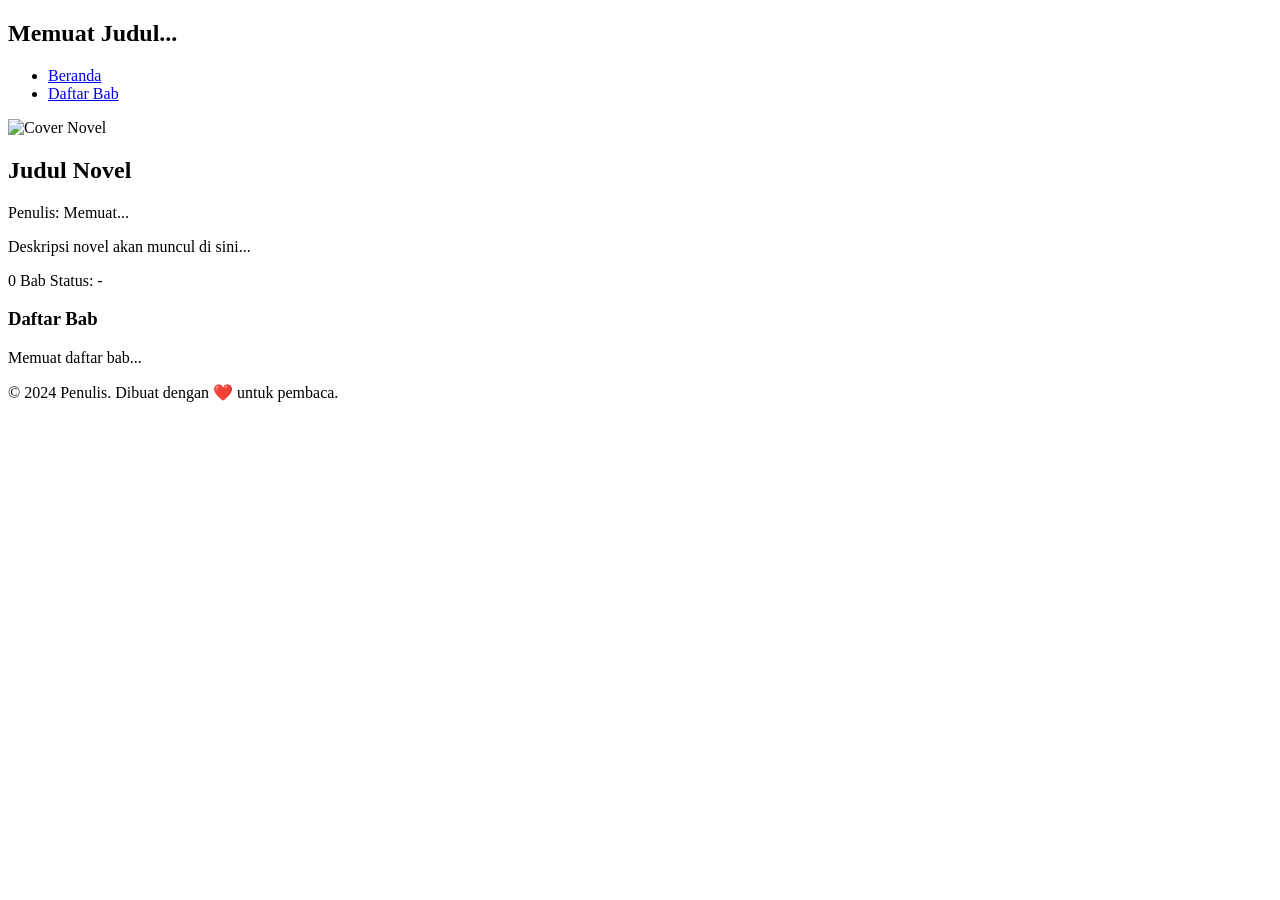
==== index.html @ 8b5be866 "Add initial HTML structure for novel page" ====
<!DOCTYPE html>
<html lang="id">
<head>
    <meta charset="UTF-8">
    <meta name="viewport" content="width=device-width, initial-scale=1.0">
    <title>yanuxy novel</title>
    <link rel="stylesheet" href="assets/css/style.css">
    <link rel="stylesheet" href="https://cdnjs.cloudflare.com/ajax/libs/font-awesome/6.0.0/css/all.min.css">
</head>
<body>
    <header>
        <nav>
            <div class="container">
                <h1 id="novel-title">Memuat Judul...</h1>
                <ul>
                    <li><a href="index.html">Beranda</a></li>
                    <li><a href="#chapters">Daftar Bab</a></li>
                </ul>
            </div>
        </nav>
    </header>

    <main class="container">
        <section id="hero">
            <div class="novel-info">
                <img id="novel-cover" src="https://via.placeholder.com/200x300" alt="Cover Novel">
                <div class="novel-details">
                    <h2 id="novel-display-title">Judul Novel</h2>
                    <p id="novel-author">Penulis: Memuat...</p>
                    <p id="novel-description">Deskripsi novel akan muncul di sini...</p>
                    <div class="stats">
                        <span id="chapter-count">0 Bab</span>
                        <span id="novel-status">Status: -</span>
                    </div>
                </div>
            </div>
        </section>

        <section id="chapters">
            <h3>Daftar Bab</h3>
            <div id="chapter-list" class="chapter-grid">
                <!-- Bab akan dimuat di sini oleh JavaScript -->
                <p>Memuat daftar bab...</p>
            </div>
        </section>
    </main>

    <footer>
        <div class="container">
            <p>&copy; 2024 <span id="footer-author">Penulis</span>. Dibuat dengan ❤️ untuk pembaca.</p>
        </div>
    </footer>

    <script src="assets/js/app.js"></script>
</body>
</html>
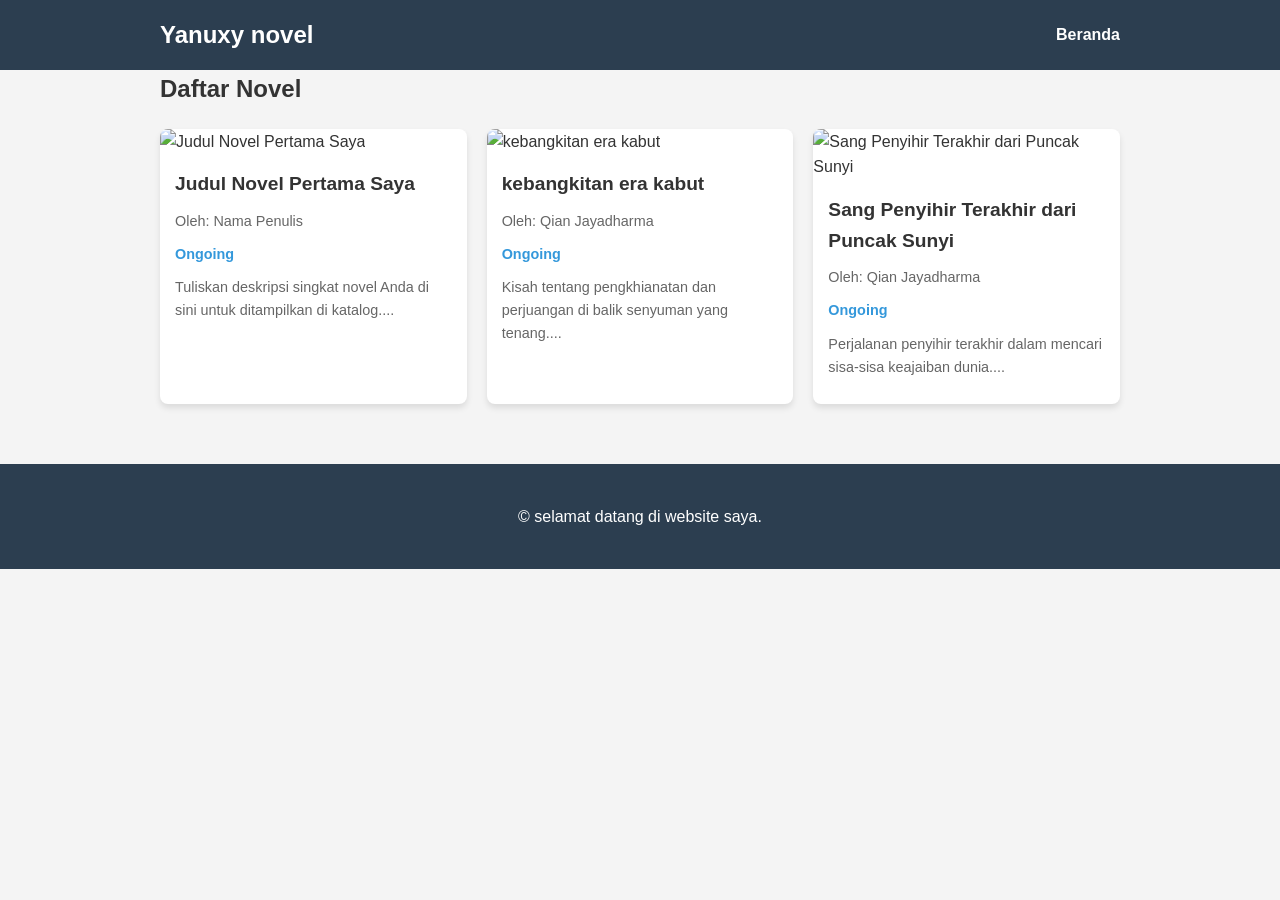
==== commit afdb0e9b: "Update index.html" ====
--- a/index.html
+++ b/index.html
@@ -3,7 +3,7 @@
 <head>
     <meta charset="UTF-8">
     <meta name="viewport" content="width=device-width, initial-scale=1.0">
-    <title>yanuxy novel</title>
+    <title>Yanuxy Novel</title>
     <link rel="stylesheet" href="assets/css/style.css">
     <link rel="stylesheet" href="https://cdnjs.cloudflare.com/ajax/libs/font-awesome/6.0.0/css/all.min.css">
 </head>
@@ -11,46 +11,30 @@
     <header>
         <nav>
             <div class="container">
-                <h1 id="novel-title">Memuat Judul...</h1>
+                <h1><a href="index.html" style="color: white; text-decoration: none;">Yanuxy novel</a></h1>
                 <ul>
                     <li><a href="index.html">Beranda</a></li>
-                    <li><a href="#chapters">Daftar Bab</a></li>
                 </ul>
             </div>
         </nav>
     </header>
 
     <main class="container">
-        <section id="hero">
-            <div class="novel-info">
-                <img id="novel-cover" src="https://via.placeholder.com/200x300" alt="Cover Novel">
-                <div class="novel-details">
-                    <h2 id="novel-display-title">Judul Novel</h2>
-                    <p id="novel-author">Penulis: Memuat...</p>
-                    <p id="novel-description">Deskripsi novel akan muncul di sini...</p>
-                    <div class="stats">
-                        <span id="chapter-count">0 Bab</span>
-                        <span id="novel-status">Status: -</span>
-                    </div>
-                </div>
-            </div>
-        </section>
-
-        <section id="chapters">
-            <h3>Daftar Bab</h3>
-            <div id="chapter-list" class="chapter-grid">
-                <!-- Bab akan dimuat di sini oleh JavaScript -->
-                <p>Memuat daftar bab...</p>
+        <section id="catalog">
+            <h2>Daftar Novel</h2>
+            <div id="novel-list" class="novel-grid">
+                <!-- Daftar novel akan dimuat di sini -->
+                <p>Memuat katalog novel...</p>
             </div>
         </section>
     </main>
 
     <footer>
         <div class="container">
-            <p>&copy; 2024 <span id="footer-author">Penulis</span>. Dibuat dengan ❤️ untuk pembaca.</p>
+            <p>&copy; selamat datang di website saya.</p>
         </div>
     </footer>
 
-    <script src="assets/js/app.js"></script>
+    <script src="assets/js/catalog.js"></script>
 </body>
 </html>
--- a/assets/css/style.css
+++ b/assets/css/style.css
@@ -0,0 +1,265 @@
+:root {
+    --primary-color: #2c3e50;
+    --secondary-color: #3498db;
+    --text-color: #333;
+    --bg-color: #f4f4f4;
+    --card-bg: #fff;
+    --footer-bg: #2c3e50;
+    --footer-text: #fff;
+}
+
+* {
+    margin: 0;
+    padding: 0;
+    box-sizing: border-box;
+}
+
+body {
+    font-family: 'Segoe UI', Tahoma, Geneva, Verdana, sans-serif;
+    line-height: 1.6;
+    color: var(--text-color);
+    background-color: var(--bg-color);
+}
+
+.container {
+    max-width: 1000px;
+    margin: 0 auto;
+    padding: 0 20px;
+}
+
+header {
+    background-color: var(--primary-color);
+    color: #fff;
+    padding: 1rem 0;
+    position: sticky;
+    top: 0;
+    z-index: 1000;
+}
+
+nav .container {
+    display: flex;
+    justify-content: space-between;
+    align-items: center;
+}
+
+nav ul {
+    display: flex;
+    list-style: none;
+}
+
+nav ul li {
+    margin-left: 20px;
+}
+
+nav ul li a {
+    color: #fff;
+    text-decoration: none;
+    font-weight: bold;
+}
+
+/* Catalog Grid */
+.novel-grid {
+    display: grid;
+    grid-template-columns: repeat(auto-fill, minmax(250px, 1fr));
+    gap: 20px;
+    margin-top: 20px;
+}
+
+.novel-card {
+    background-color: var(--card-bg);
+    border-radius: 8px;
+    overflow: hidden;
+    box-shadow: 0 4px 6px rgba(0,0,0,0.1);
+    transition: transform 0.3s ease;
+    text-decoration: none;
+    color: var(--text-color);
+}
+
+.novel-card:hover {
+    transform: translateY(-5px);
+}
+
+.novel-card img {
+    width: 100%;
+    height: 350px;
+    object-fit: cover;
+}
+
+.novel-card-content {
+    padding: 15px;
+}
+
+.novel-card-content h3 {
+    margin-bottom: 10px;
+    font-size: 1.2rem;
+}
+
+.novel-card-content p {
+    font-size: 0.9rem;
+    color: #666;
+    margin-bottom: 10px;
+}
+
+.novel-card-content .status {
+    font-weight: bold;
+    color: var(--secondary-color);
+}
+
+/* Hero Section */
+#hero {
+    background-color: var(--card-bg);
+    padding: 40px;
+    margin: 40px 0;
+    border-radius: 8px;
+    box-shadow: 0 4px 6px rgba(0,0,0,0.1);
+}
+
+.novel-info {
+    display: flex;
+    gap: 30px;
+    flex-wrap: wrap;
+}
+
+#novel-cover {
+    width: 200px;
+    height: 300px;
+    object-fit: cover;
+    border-radius: 4px;
+    box-shadow: 0 4px 8px rgba(0,0,0,0.2);
+}
+
+.novel-details {
+    flex: 1;
+    min-width: 300px;
+}
+
+.novel-details h2 {
+    font-size: 2.5rem;
+    margin-bottom: 10px;
+}
+
+.novel-details p {
+    margin-bottom: 15px;
+}
+
+.stats {
+    display: flex;
+    gap: 20px;
+    font-weight: bold;
+    color: var(--secondary-color);
+}
+
+/* Chapters Section */
+#chapters {
+    margin-bottom: 60px;
+}
+
+#chapters h3 {
+    font-size: 1.8rem;
+    margin-bottom: 20px;
+    border-bottom: 2px solid var(--primary-color);
+    padding-bottom: 10px;
+}
+
+.chapter-grid {
+    display: grid;
+    grid-template-columns: repeat(auto-fill, minmax(200px, 1fr));
+    gap: 15px;
+}
+
+.chapter-item {
+    background-color: var(--card-bg);
+    padding: 15px;
+    border-radius: 4px;
+    text-decoration: none;
+    color: var(--text-color);
+    border: 1px solid #ddd;
+    transition: all 0.3s ease;
+    text-align: center;
+}
+
+.chapter-item:hover {
+    background-color: var(--secondary-color);
+    color: #fff;
+    transform: translateY(-3px);
+}
+
+footer {
+    background-color: var(--footer-bg);
+    color: var(--footer-text);
+    padding: 40px 0;
+    text-align: center;
+    margin-top: 60px;
+}
+
+/* Reader Mode Styles */
+.reader-mode #chapter-content {
+    background-color: var(--card-bg);
+    padding: 40px;
+    margin: 40px 0;
+    border-radius: 8px;
+    box-shadow: 0 4px 6px rgba(0,0,0,0.1);
+    font-size: 1.2rem;
+    line-height: 1.8;
+}
+
+#chapter-title {
+    margin-bottom: 30px;
+    text-align: center;
+    font-size: 2rem;
+}
+
+#chapter-text p {
+    margin-bottom: 20px;
+}
+
+.reader-controls {
+    display: flex;
+    justify-content: space-between;
+    align-items: center;
+    margin: 20px 0;
+}
+
+.reader-controls.bottom {
+    margin-top: 40px;
+}
+
+.btn {
+    padding: 10px 20px;
+    background-color: var(--primary-color);
+    color: #fff;
+    border: none;
+    border-radius: 4px;
+    cursor: pointer;
+    text-decoration: none;
+    font-weight: bold;
+}
+
+.btn:disabled {
+    background-color: #ccc;
+    cursor: not-allowed;
+}
+
+#chapter-select {
+    padding: 10px;
+    border-radius: 4px;
+    border: 1px solid #ddd;
+    width: 200px;
+}
+
+@media (max-width: 600px) {
+    .novel-info {
+        flex-direction: column;
+        align-items: center;
+        text-align: center;
+    }
+    
+    .reader-controls {
+        flex-direction: column;
+        gap: 10px;
+    }
+    
+    #chapter-select {
+        width: 100%;
+    }
+}
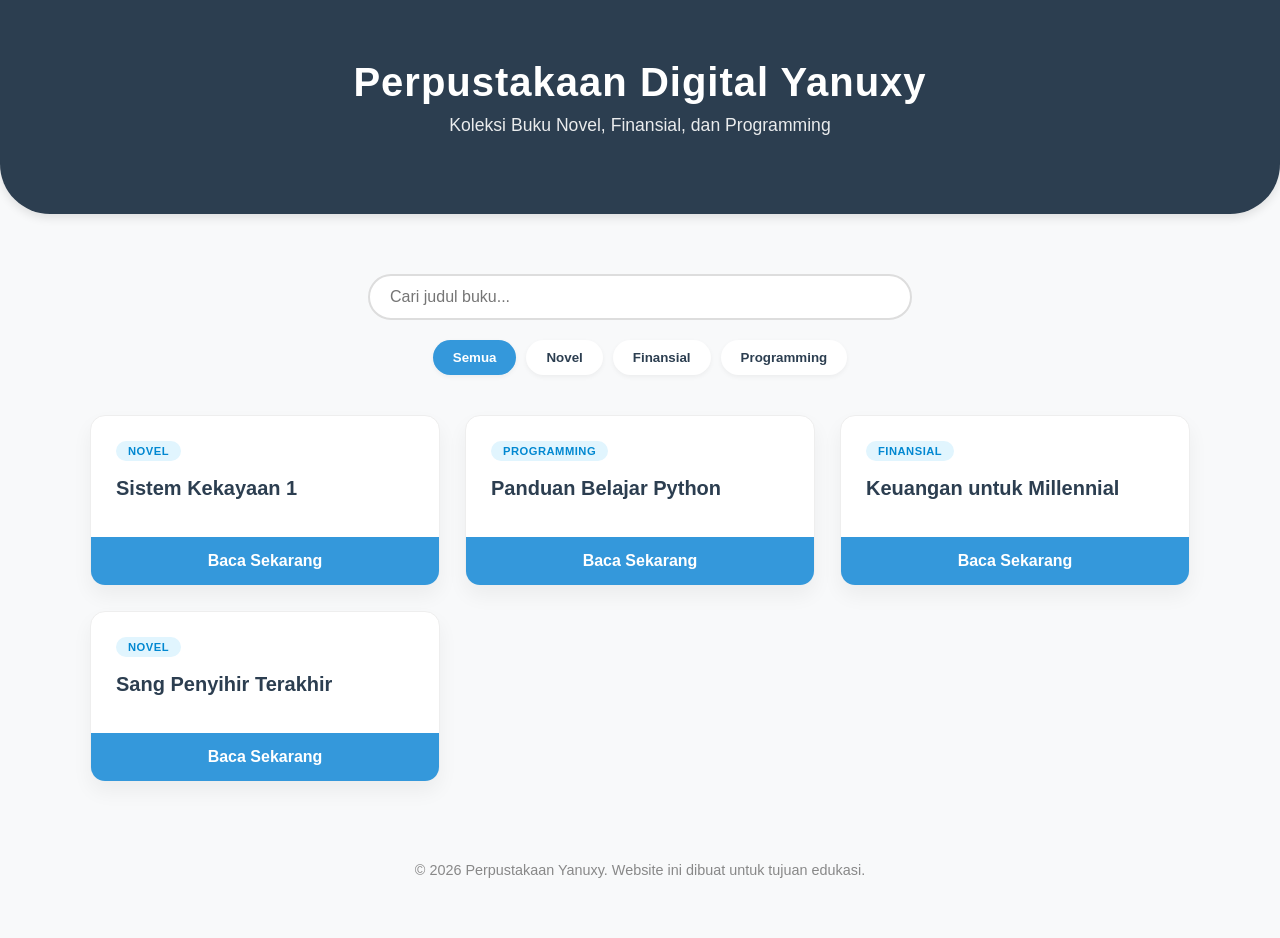
==== commit 871c1395: "Update index.html" ====
--- a/index.html
+++ b/index.html
@@ -3,38 +3,209 @@
 <head>
     <meta charset="UTF-8">
     <meta name="viewport" content="width=device-width, initial-scale=1.0">
-    <title>Yanuxy Novel</title>
-    <link rel="stylesheet" href="assets/css/style.css">
-    <link rel="stylesheet" href="https://cdnjs.cloudflare.com/ajax/libs/font-awesome/6.0.0/css/all.min.css">
+    <title>Perpustakaan Digital Yanuxy</title>
+    <style>
+        :root {
+            --primary: #2c3e50;
+            --accent: #3498db;
+            --bg: #f8f9fa;
+            --card-bg: #ffffff;
+        }
+        body { font-family: 'Segoe UI', Tahoma, Geneva, Verdana, sans-serif; background-color: var(--bg); margin: 0; padding: 0; color: #333; }
+        .container { max-width: 1100px; margin: auto; padding: 20px; }
+        
+        header { 
+            background: var(--primary); 
+            color: white; 
+            padding: 60px 20px; 
+            text-align: center; 
+            border-bottom-left-radius: 50px;
+            border-bottom-right-radius: 50px;
+            margin-bottom: 40px;
+            box-shadow: 0 4px 10px rgba(0,0,0,0.1);
+        }
+        header h1 { margin: 0; font-size: 2.5rem; letter-spacing: 1px; }
+        header p { opacity: 0.9; font-size: 1.1rem; margin-top: 10px; }
+
+        /* Search & Filter */
+        .controls { text-align: center; margin-bottom: 40px; }
+        .search-bar {
+            padding: 12px 20px;
+            width: 80%;
+            max-width: 500px;
+            border: 2px solid #ddd;
+            border-radius: 25px;
+            margin-bottom: 20px;
+            outline: none;
+            transition: 0.3s;
+            font-size: 1rem;
+        }
+        .search-bar:focus { border-color: var(--accent); box-shadow: 0 0 8px rgba(52, 152, 219, 0.3); }
+
+        .filter-group { display: flex; justify-content: center; flex-wrap: wrap; gap: 10px; }
+        .filter-btn { 
+            padding: 10px 20px; border: none; background: white; 
+            color: var(--primary); cursor: pointer; border-radius: 20px;
+            transition: 0.3s; box-shadow: 0 2px 5px rgba(0,0,0,0.05);
+            font-weight: 600;
+        }
+        .filter-btn.active, .filter-btn:hover { background: var(--accent); color: white; }
+
+        /* Grid Buku */
+        .book-grid { 
+            display: grid; 
+            grid-template-columns: repeat(auto-fill, minmax(280px, 1fr)); 
+            gap: 25px; 
+        }
+        .book-card { 
+            background: var(--card-bg); 
+            border-radius: 15px; 
+            overflow: hidden;
+            box-shadow: 0 10px 20px rgba(0,0,0,0.05);
+            transition: transform 0.3s ease;
+            display: flex;
+            flex-direction: column;
+            border: 1px solid #eee;
+        }
+        .book-card:hover { transform: translateY(-10px); box-shadow: 0 15px 30px rgba(0,0,0,0.1); }
+        .book-info { padding: 25px; flex-grow: 1; }
+        .category-badge { 
+            font-size: 0.7rem; 
+            text-transform: uppercase; 
+            background: #e1f5fe; 
+            color: #0288d1; 
+            padding: 4px 12px; 
+            border-radius: 15px;
+            font-weight: bold;
+            letter-spacing: 0.5px;
+        }
+        .book-info h3 { margin: 15px 0 10px 0; font-size: 1.25rem; color: #2c3e50; line-height: 1.4; }
+        
+        .btn-action {
+            display: block;
+            text-align: center;
+            padding: 15px;
+            background: var(--accent);
+            color: white;
+            text-decoration: none;
+            font-weight: bold;
+            transition: 0.3s;
+        }
+        .btn-action:hover { background: #2980b9; }
+
+        footer { text-align: center; padding: 60px 20px; color: #888; font-size: 0.9rem; }
+
+        @media (max-width: 600px) {
+            header h1 { font-size: 1.8rem; }
+            .search-bar { width: 90%; }
+        }
+    </style>
 </head>
 <body>
-    <header>
-        <nav>
-            <div class="container">
-                <h1><a href="index.html" style="color: white; text-decoration: none;">Yanuxy novel</a></h1>
-                <ul>
-                    <li><a href="index.html">Beranda</a></li>
-                </ul>
-            </div>
-        </nav>
-    </header>
-
-    <main class="container">
-        <section id="catalog">
-            <h2>Daftar Novel</h2>
-            <div id="novel-list" class="novel-grid">
-                <!-- Daftar novel akan dimuat di sini -->
-                <p>Memuat katalog novel...</p>
-            </div>
-        </section>
-    </main>
-
-    <footer>
-        <div class="container">
-            <p>&copy; selamat datang di website saya.</p>
+
+<header>
+    <h1>Perpustakaan Digital Yanuxy</h1>
+    <p>Koleksi Buku Novel, Finansial, dan Programming</p>
+</header>
+
+<div class="container">
+    <div class="controls">
+        <input type="text" id="searchInput" class="search-bar" placeholder="Cari judul buku..." onkeyup="applyFilters()">
+        
+        <div class="filter-group">
+            <button class="filter-btn active" onclick="filterBy('Semua', this)">Semua</button>
+            <button class="filter-btn" onclick="filterBy('Novel', this)">Novel</button>
+            <button class="filter-btn" onclick="filterBy('Finansial', this)">Finansial</button>
+            <button class="filter-btn" onclick="filterBy('Programming', this)">Programming</button>
         </div>
-    </footer>
-
-    <script src="assets/js/catalog.js"></script>
+    </div>
+
+    <div id="bookGrid" class="book-grid">
+        </div>
+</div>
+
+<footer>
+    &copy; 2026 Perpustakaan Yanuxy. Website ini dibuat untuk tujuan edukasi.
+</footer>
+
+<script>
+    /* DATABASE BUKU
+       Silakan tambah buku baru di bawah ini sesuai format.
+       Pastikan link Google Drive sudah diatur ke "Anyone with the link".
+    */
+    const databaseBuku = [
+        { 
+            judul: "Sistem Kekayaan 1", 
+            kategori: "Novel", 
+            link: "MASUKKAN_LINK_DARI_GOOGLE_DRIVE_DISINI" 
+        },
+        { 
+            judul: "Panduan Belajar Python", 
+            kategori: "Programming", 
+            link: "#" 
+        },
+        { 
+            judul: "Keuangan untuk Millennial", 
+            kategori: "Finansial", 
+            link: "#" 
+        },
+        { 
+            judul: "Sang Penyihir Terakhir", 
+            kategori: "Novel", 
+            link: "#" 
+        }
+    ];
+
+    let currentFilter = 'Semua';
+
+    function renderBooks(booksToDisplay) {
+        const grid = document.getElementById('bookGrid');
+        grid.innerHTML = '';
+
+        if (booksToDisplay.length === 0) {
+            grid.innerHTML = '<p style="text-align:center; grid-column: 1/-1; padding: 40px; color: #999;">Buku tidak ditemukan...</p>';
+            return;
+        }
+
+        booksToDisplay.forEach(book => {
+            const card = document.createElement('div');
+            card.className = 'book-card';
+            card.innerHTML = `
+                <div class="book-info">
+                    <span class="category-badge">${book.kategori}</span>
+                    <h3>${book.judul}</h3>
+                </div>
+                <a href="${book.link}" target="_blank" class="btn-action">Baca Sekarang</a>
+            `;
+            grid.appendChild(card);
+        });
+    }
+
+    function filterBy(kategori, btn) {
+        currentFilter = kategori;
+        
+        // Update tampilan tombol aktif
+        document.querySelectorAll('.filter-btn').forEach(b => b.classList.remove('active'));
+        btn.classList.add('active');
+
+        applyFilters();
+    }
+
+    function applyFilters() {
+        const searchTerm = document.getElementById('searchInput').value.toLowerCase();
+        
+        const filtered = databaseBuku.filter(book => {
+            const matchSearch = book.judul.toLowerCase().includes(searchTerm);
+            const matchCategory = currentFilter === 'Semua' || book.kategori === currentFilter;
+            return matchSearch && matchCategory;
+        });
+
+        renderBooks(filtered);
+    }
+
+    // Inisialisasi tampilan pertama kali
+    renderBooks(databaseBuku);
+</script>
+
 </body>
 </html>
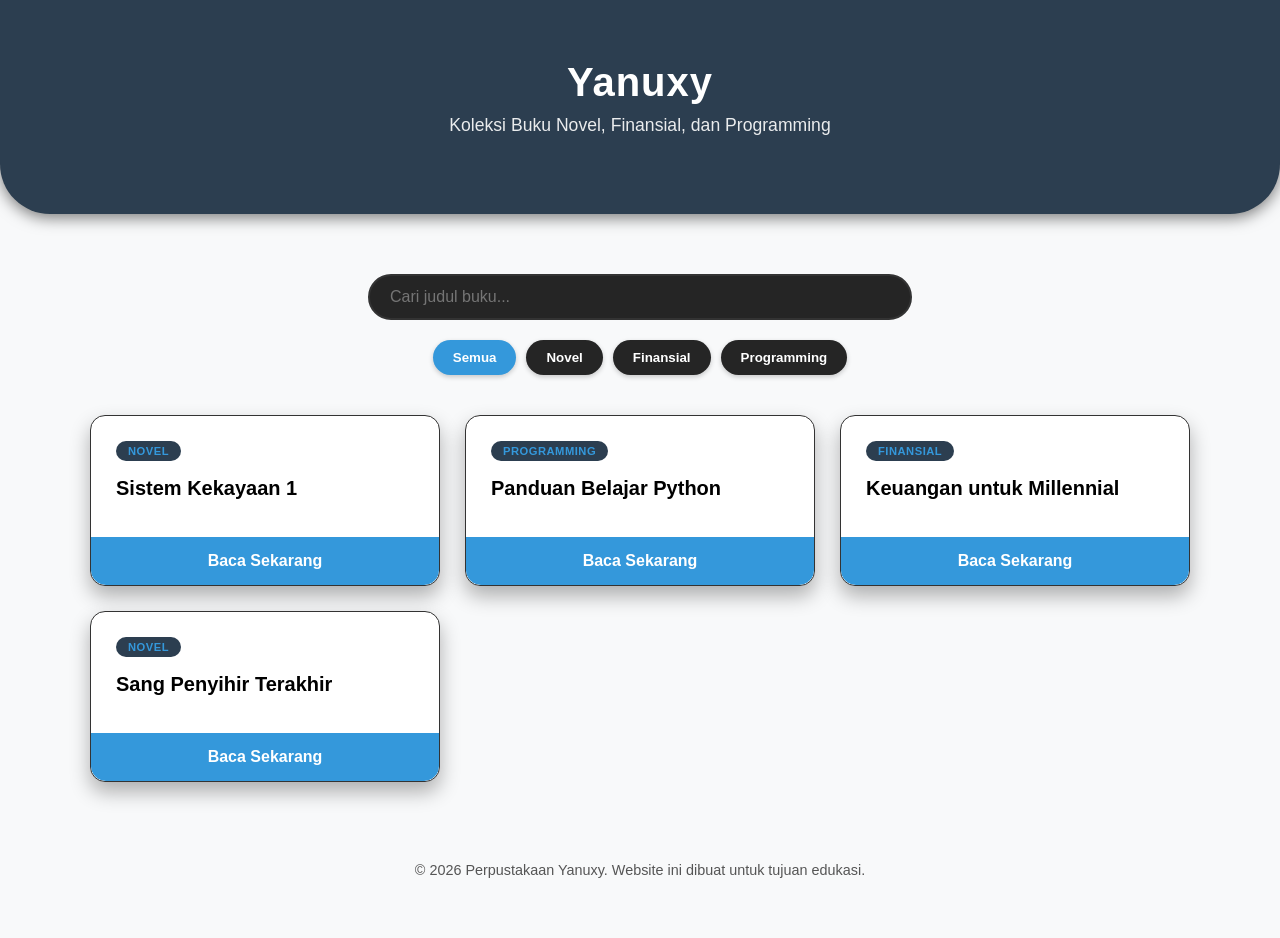
==== commit a59dd4d6: "Update index.html" ====
--- a/index.html
+++ b/index.html
@@ -94,17 +94,85 @@
         .btn-action:hover { background: #2980b9; }
 
         footer { text-align: center; padding: 60px 20px; color: #888; font-size: 0.9rem; }
-
-        @media (max-width: 600px) {
-            header h1 { font-size: 1.8rem; }
-            .search-bar { width: 90%; }
-        }
+    <style>
+        :root {
+            --primary: #1a1a1a;    /* Hitam gelap untuk header */
+            --accent: #3498db;     /* Biru tetap untuk tombol */
+            --bg: #121212;         /* Hitam pekat untuk background utama */
+            --card-bg: #1e1e1e;    /* Abu-abu sangat gelap untuk kotak buku */
+            --text-main: #ffffff;  /* Putih untuk teks utama */
+            --text-muted: #b0b0b0; /* Abu-abu terang untuk teks tambahan */
+        }
+        
+        body { 
+            font-family: 'Segoe UI', Tahoma, Geneva, Verdana, sans-serif; 
+            background-color: var(--bg); 
+            margin: 0; padding: 0; 
+            color: var(--text-main); 
+        }
+        
+        .container { max-width: 1100px; margin: auto; padding: 20px; }
+        
+        header { 
+            background: var(--primary); 
+            color: white; 
+            padding: 60px 20px; 
+            text-align: center; 
+            border-bottom-left-radius: 50px;
+            border-bottom-right-radius: 50px;
+            margin-bottom: 40px;
+            box-shadow: 0 4px 15px rgba(0,0,0,0.5);
+        }
+
+        /* Search & Filter */
+        .search-bar {
+            padding: 12px 20px;
+            width: 80%;
+            max-width: 500px;
+            border: 2px solid #333;
+            background-color: #252525;
+            color: white;
+            border-radius: 25px;
+            margin-bottom: 20px;
+            outline: none;
+        }
+
+        .filter-btn { 
+            padding: 10px 20px; border: none; 
+            background: #252525; 
+            color: white; cursor: pointer; border-radius: 20px;
+            transition: 0.3s; box-shadow: 0 2px 5px rgba(0,0,0,0.2);
+        }
+        .filter-btn.active, .filter-btn:hover { background: var(--accent); color: white; }
+
+        /* Grid Buku */
+        .book-card { 
+            background: var(--card-bg); 
+            border-radius: 15px; 
+            box-shadow: 0 10px 20px rgba(0,0,0,0.3);
+            border: 1px solid #333;
+        }
+        .book-info h3 { color: var(--text-main); }
+        .category-badge { 
+            background: #2c3e50; 
+            color: #3498db; 
+        }
+        
+        .btn-action {
+            background: var(--accent);
+            color: white;
+            border-bottom-left-radius: 15px;
+            border-bottom-right-radius: 15px;
+        }
+
+        footer { color: #555; }
     </style>
+    
 </head>
 <body>
 
 <header>
-    <h1>Perpustakaan Digital Yanuxy</h1>
+    <h1>Yanuxy</h1>
     <p>Koleksi Buku Novel, Finansial, dan Programming</p>
 </header>
 
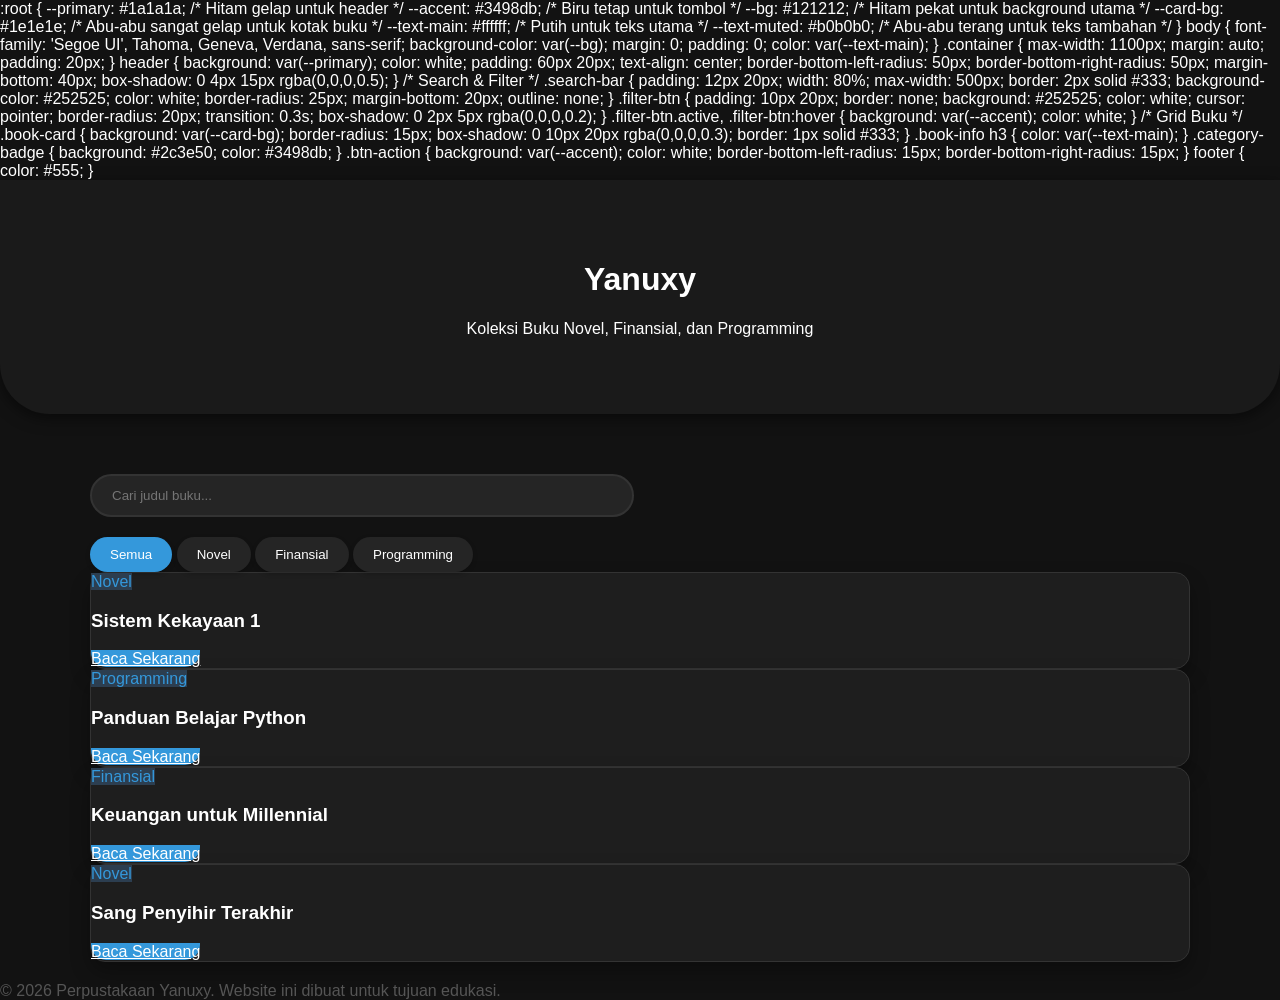
==== commit 014b2bee: "Update index.html" ====
--- a/index.html
+++ b/index.html
@@ -4,14 +4,23 @@
     <meta charset="UTF-8">
     <meta name="viewport" content="width=device-width, initial-scale=1.0">
     <title>Perpustakaan Digital Yanuxy</title>
-    <style>
-        :root {
-            --primary: #2c3e50;
-            --accent: #3498db;
-            --bg: #f8f9fa;
-            --card-bg: #ffffff;
-        }
-        body { font-family: 'Segoe UI', Tahoma, Geneva, Verdana, sans-serif; background-color: var(--bg); margin: 0; padding: 0; color: #333; }
+      <style>
+          :root {
+            --primary: #1a1a1a;    /* Hitam gelap untuk header */
+            --accent: #3498db;     /* Biru tetap untuk tombol */
+            --bg: #121212;         /* Hitam pekat untuk background utama */
+            --card-bg: #1e1e1e;    /* Abu-abu sangat gelap untuk kotak buku */
+            --text-main: #ffffff;  /* Putih untuk teks utama */
+            --text-muted: #b0b0b0; /* Abu-abu terang untuk teks tambahan */
+        }
+        
+        body { 
+            font-family: 'Segoe UI', Tahoma, Geneva, Verdana, sans-serif; 
+            background-color: var(--bg); 
+            margin: 0; padding: 0; 
+            color: var(--text-main); 
+        }
+        
         .container { max-width: 1100px; margin: auto; padding: 20px; }
         
         header { 
@@ -22,80 +31,53 @@
             border-bottom-left-radius: 50px;
             border-bottom-right-radius: 50px;
             margin-bottom: 40px;
-            box-shadow: 0 4px 10px rgba(0,0,0,0.1);
-        }
-        header h1 { margin: 0; font-size: 2.5rem; letter-spacing: 1px; }
-        header p { opacity: 0.9; font-size: 1.1rem; margin-top: 10px; }
+            box-shadow: 0 4px 15px rgba(0,0,0,0.5);
+        }
 
         /* Search & Filter */
-        .controls { text-align: center; margin-bottom: 40px; }
         .search-bar {
             padding: 12px 20px;
             width: 80%;
             max-width: 500px;
-            border: 2px solid #ddd;
+            border: 2px solid #333;
+            background-color: #252525;
+            color: white;
             border-radius: 25px;
             margin-bottom: 20px;
             outline: none;
-            transition: 0.3s;
-            font-size: 1rem;
-        }
-        .search-bar:focus { border-color: var(--accent); box-shadow: 0 0 8px rgba(52, 152, 219, 0.3); }
-
-        .filter-group { display: flex; justify-content: center; flex-wrap: wrap; gap: 10px; }
+        }
+
         .filter-btn { 
-            padding: 10px 20px; border: none; background: white; 
-            color: var(--primary); cursor: pointer; border-radius: 20px;
-            transition: 0.3s; box-shadow: 0 2px 5px rgba(0,0,0,0.05);
-            font-weight: 600;
+            padding: 10px 20px; border: none; 
+            background: #252525; 
+            color: white; cursor: pointer; border-radius: 20px;
+            transition: 0.3s; box-shadow: 0 2px 5px rgba(0,0,0,0.2);
         }
         .filter-btn.active, .filter-btn:hover { background: var(--accent); color: white; }
 
         /* Grid Buku */
-        .book-grid { 
-            display: grid; 
-            grid-template-columns: repeat(auto-fill, minmax(280px, 1fr)); 
-            gap: 25px; 
-        }
         .book-card { 
             background: var(--card-bg); 
             border-radius: 15px; 
-            overflow: hidden;
-            box-shadow: 0 10px 20px rgba(0,0,0,0.05);
-            transition: transform 0.3s ease;
-            display: flex;
-            flex-direction: column;
-            border: 1px solid #eee;
-        }
-        .book-card:hover { transform: translateY(-10px); box-shadow: 0 15px 30px rgba(0,0,0,0.1); }
-        .book-info { padding: 25px; flex-grow: 1; }
+            box-shadow: 0 10px 20px rgba(0,0,0,0.3);
+            border: 1px solid #333;
+        }
+        .book-info h3 { color: var(--text-main); }
         .category-badge { 
-            font-size: 0.7rem; 
-            text-transform: uppercase; 
-            background: #e1f5fe; 
-            color: #0288d1; 
-            padding: 4px 12px; 
-            border-radius: 15px;
-            font-weight: bold;
-            letter-spacing: 0.5px;
-        }
-        .book-info h3 { margin: 15px 0 10px 0; font-size: 1.25rem; color: #2c3e50; line-height: 1.4; }
+            background: #2c3e50; 
+            color: #3498db; 
+        }
         
         .btn-action {
-            display: block;
-            text-align: center;
-            padding: 15px;
             background: var(--accent);
             color: white;
-            text-decoration: none;
-            font-weight: bold;
-            transition: 0.3s;
-        }
-        .btn-action:hover { background: #2980b9; }
-
-        footer { text-align: center; padding: 60px 20px; color: #888; font-size: 0.9rem; }
-    <style>
-        :root {
+            border-bottom-left-radius: 15px;
+            border-bottom-right-radius: 15px;
+        }
+
+        footer { color: #555; }
+      </style>
+    :root {
             --primary: #1a1a1a;    /* Hitam gelap untuk header */
             --accent: #3498db;     /* Biru tetap untuk tombol */
             --bg: #121212;         /* Hitam pekat untuk background utama */
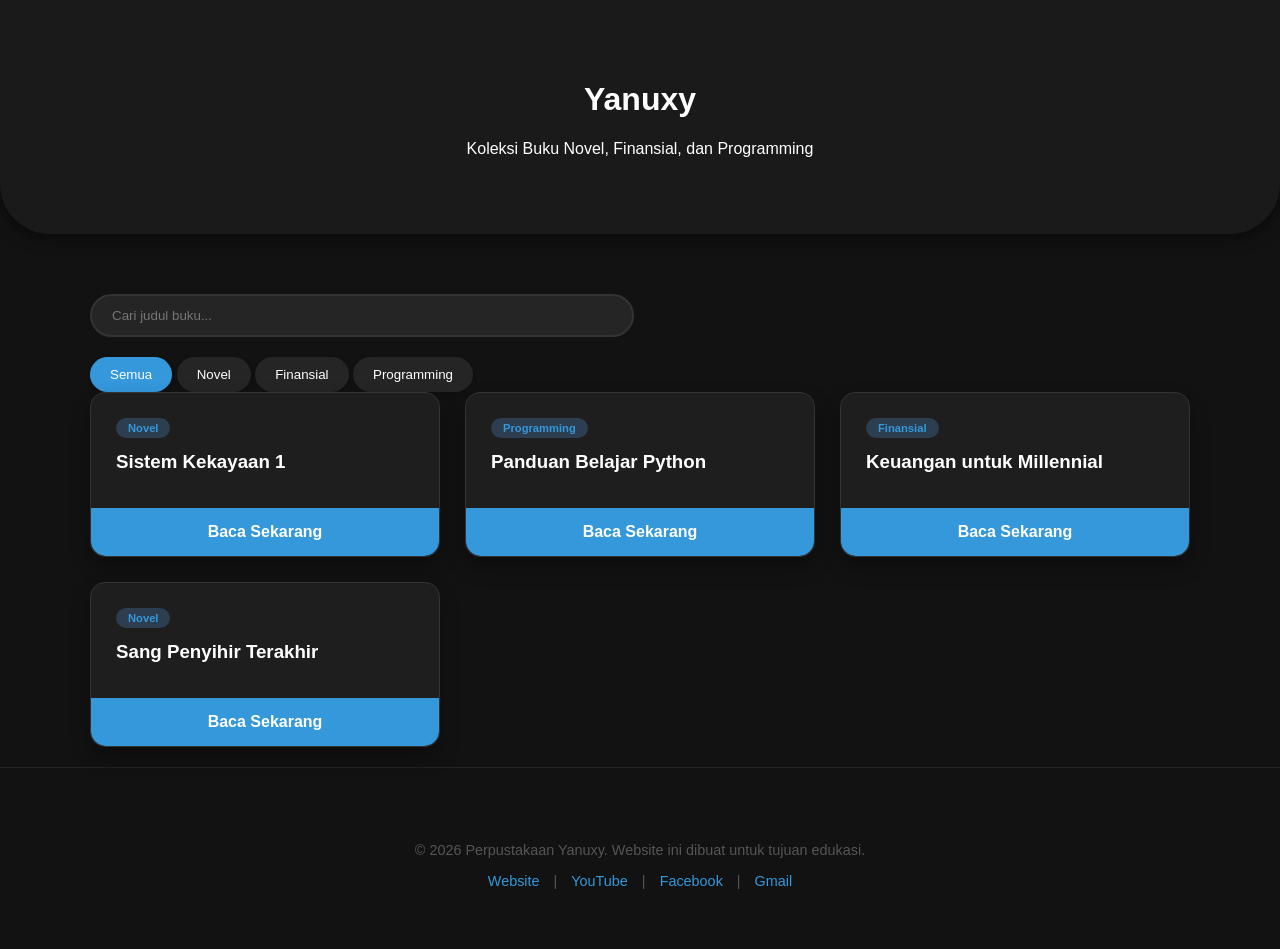
==== commit de5593f6: "Update index.html" ====
--- a/index.html
+++ b/index.html
@@ -4,8 +4,79 @@
     <meta charset="UTF-8">
     <meta name="viewport" content="width=device-width, initial-scale=1.0">
     <title>Perpustakaan Digital Yanuxy</title>
-      <style>
-          :root {
+    <style>
+    :root {
+        --primary: #1a1a1a;
+        --accent: #3498db;
+        --bg: #121212;
+        --card-bg: #1e1e1e;
+        --text-main: #ffffff;
+    }
+
+    body { 
+        font-family: 'Segoe UI', Tahoma, Geneva, Verdana, sans-serif; 
+        background-color: var(--bg); 
+        margin: 0; padding: 0; 
+        color: var(--text-main); 
+    }
+
+    .container { max-width: 1100px; margin: auto; padding: 20px; }
+
+    header { 
+        background: var(--primary); 
+        color: white; 
+        padding: 60px 20px; 
+        text-align: center; 
+        border-bottom-left-radius: 50px;
+        border-bottom-right-radius: 50px;
+        margin-bottom: 40px;
+        box-shadow: 0 4px 15px rgba(0,0,0,0.5);
+    }
+
+    .search-bar {
+        padding: 12px 20px; width: 80%; max-width: 500px;
+        border: 2px solid #333; background-color: #252525;
+        color: white; border-radius: 25px; margin-bottom: 20px; outline: none;
+    }
+
+    .filter-btn { 
+        padding: 10px 20px; border: none; background: #252525; 
+        color: white; cursor: pointer; border-radius: 20px; transition: 0.3s;
+    }
+    .filter-btn.active, .filter-btn:hover { background: var(--accent); color: white; }
+
+    .book-grid { display: grid; grid-template-columns: repeat(auto-fill, minmax(280px, 1fr)); gap: 25px; }
+
+    .book-card { 
+        background: var(--card-bg); border-radius: 15px; overflow: hidden;
+        box-shadow: 0 10px 20px rgba(0,0,0,0.4); border: 1px solid #333;
+        display: flex; flex-direction: column;
+    }
+
+    .book-info { padding: 25px; flex-grow: 1; }
+    .book-info h3 { color: var(--text-main); margin: 15px 0 10px 0; }
+
+    .category-badge { 
+        background: #2c3e50; color: #3498db; font-size: 0.7rem;
+        padding: 4px 12px; border-radius: 15px; font-weight: bold;
+    }
+
+    .btn-action {
+        display: block; text-align: center; padding: 15px;
+        background: var(--accent); color: white; text-decoration: none; font-weight: bold;
+    }
+
+    footer { text-align: center; padding: 60px 20px; color: #888; font-size: 0.9rem; border-top: 1px solid #222; }
+    .footer-links a { color: var(--accent); text-decoration: none; margin: 0 10px; transition: 0.3s; }
+    .footer-links a:hover { text-decoration: underline; color: #fff; }
+
+    @media (max-width: 600px) {
+        header h1 { font-size: 1.8rem; }
+        .search-bar { width: 90%; }
+    }
+    </style>
+    <style>
+        :root {
             --primary: #1a1a1a;    /* Hitam gelap untuk header */
             --accent: #3498db;     /* Biru tetap untuk tombol */
             --bg: #121212;         /* Hitam pekat untuk background utama */
@@ -76,78 +147,6 @@
         }
 
         footer { color: #555; }
-      </style>
-    :root {
-            --primary: #1a1a1a;    /* Hitam gelap untuk header */
-            --accent: #3498db;     /* Biru tetap untuk tombol */
-            --bg: #121212;         /* Hitam pekat untuk background utama */
-            --card-bg: #1e1e1e;    /* Abu-abu sangat gelap untuk kotak buku */
-            --text-main: #ffffff;  /* Putih untuk teks utama */
-            --text-muted: #b0b0b0; /* Abu-abu terang untuk teks tambahan */
-        }
-        
-        body { 
-            font-family: 'Segoe UI', Tahoma, Geneva, Verdana, sans-serif; 
-            background-color: var(--bg); 
-            margin: 0; padding: 0; 
-            color: var(--text-main); 
-        }
-        
-        .container { max-width: 1100px; margin: auto; padding: 20px; }
-        
-        header { 
-            background: var(--primary); 
-            color: white; 
-            padding: 60px 20px; 
-            text-align: center; 
-            border-bottom-left-radius: 50px;
-            border-bottom-right-radius: 50px;
-            margin-bottom: 40px;
-            box-shadow: 0 4px 15px rgba(0,0,0,0.5);
-        }
-
-        /* Search & Filter */
-        .search-bar {
-            padding: 12px 20px;
-            width: 80%;
-            max-width: 500px;
-            border: 2px solid #333;
-            background-color: #252525;
-            color: white;
-            border-radius: 25px;
-            margin-bottom: 20px;
-            outline: none;
-        }
-
-        .filter-btn { 
-            padding: 10px 20px; border: none; 
-            background: #252525; 
-            color: white; cursor: pointer; border-radius: 20px;
-            transition: 0.3s; box-shadow: 0 2px 5px rgba(0,0,0,0.2);
-        }
-        .filter-btn.active, .filter-btn:hover { background: var(--accent); color: white; }
-
-        /* Grid Buku */
-        .book-card { 
-            background: var(--card-bg); 
-            border-radius: 15px; 
-            box-shadow: 0 10px 20px rgba(0,0,0,0.3);
-            border: 1px solid #333;
-        }
-        .book-info h3 { color: var(--text-main); }
-        .category-badge { 
-            background: #2c3e50; 
-            color: #3498db; 
-        }
-        
-        .btn-action {
-            background: var(--accent);
-            color: white;
-            border-bottom-left-radius: 15px;
-            border-bottom-right-radius: 15px;
-        }
-
-        footer { color: #555; }
     </style>
     
 </head>
@@ -175,8 +174,15 @@
 </div>
 
 <footer>
-    &copy; 2026 Perpustakaan Yanuxy. Website ini dibuat untuk tujuan edukasi.
+    <p>© 2026 Perpustakaan Yanuxy. Website ini dibuat untuk tujuan edukasi.</p>
+    <div class="footer-links">
+        <a href="https://yanuxynovel.github.io" target="_blank">Website</a> | 
+        <a href="https://youtube.com/@Yanuxy" target="_blank">YouTube</a> | 
+        <a href="https://facebook.com/PakeUsernameKamu" target="_blank">Facebook</a> | 
+        <a href="mailto:emailkamu@gmail.com">Gmail</a>
+    </div>
 </footer>
+
 
 <script>
     /* DATABASE BUKU
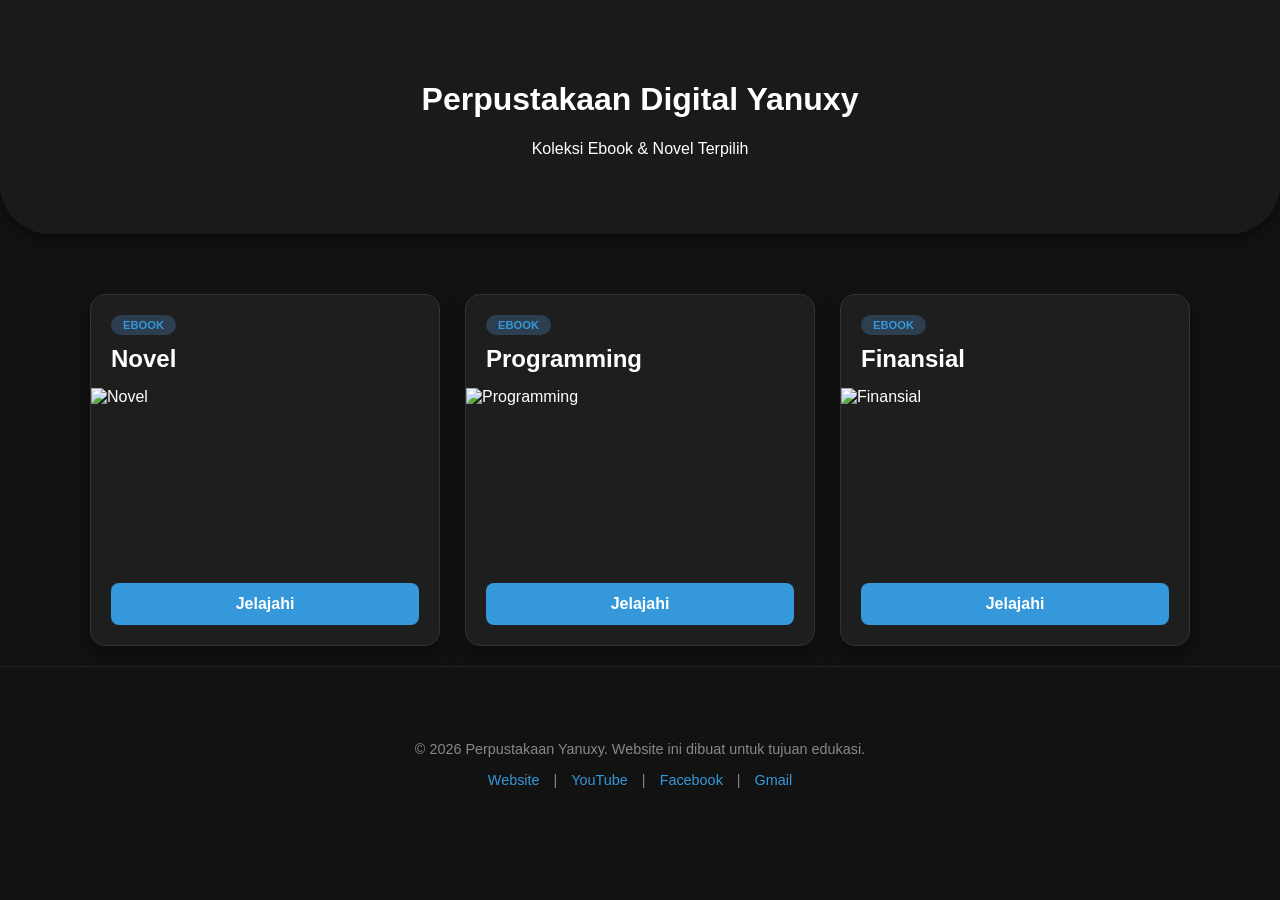
==== commit 4f84bbe7: "Update index.html" ====
--- a/index.html
+++ b/index.html
@@ -5,263 +5,187 @@
     <meta name="viewport" content="width=device-width, initial-scale=1.0">
     <title>Perpustakaan Digital Yanuxy</title>
     <style>
-    :root {
-        --primary: #1a1a1a;
-        --accent: #3498db;
-        --bg: #121212;
-        --card-bg: #1e1e1e;
-        --text-main: #ffffff;
-    }
+        :root {
+            --primary: #1a1a1a;
+            --accent: #3498db;
+            --bg: #121212;
+            --card-bg: #1e1e1e;
+            --text-main: #ffffff;
+        }
 
-    body { 
-        font-family: 'Segoe UI', Tahoma, Geneva, Verdana, sans-serif; 
-        background-color: var(--bg); 
-        margin: 0; padding: 0; 
-        color: var(--text-main); 
-    }
-
-    .container { max-width: 1100px; margin: auto; padding: 20px; }
-
-    header { 
-        background: var(--primary); 
-        color: white; 
-        padding: 60px 20px; 
-        text-align: center; 
-        border-bottom-left-radius: 50px;
-        border-bottom-right-radius: 50px;
-        margin-bottom: 40px;
-        box-shadow: 0 4px 15px rgba(0,0,0,0.5);
-    }
-
-    .search-bar {
-        padding: 12px 20px; width: 80%; max-width: 500px;
-        border: 2px solid #333; background-color: #252525;
-        color: white; border-radius: 25px; margin-bottom: 20px; outline: none;
-    }
-
-    .filter-btn { 
-        padding: 10px 20px; border: none; background: #252525; 
-        color: white; cursor: pointer; border-radius: 20px; transition: 0.3s;
-    }
-    .filter-btn.active, .filter-btn:hover { background: var(--accent); color: white; }
-
-    .book-grid { display: grid; grid-template-columns: repeat(auto-fill, minmax(280px, 1fr)); gap: 25px; }
-
-    .book-card { 
-        background: var(--card-bg); border-radius: 15px; overflow: hidden;
-        box-shadow: 0 10px 20px rgba(0,0,0,0.4); border: 1px solid #333;
-        display: flex; flex-direction: column;
-    }
-
-    .book-info { padding: 25px; flex-grow: 1; }
-    .book-info h3 { color: var(--text-main); margin: 15px 0 10px 0; }
-
-    .category-badge { 
-        background: #2c3e50; color: #3498db; font-size: 0.7rem;
-        padding: 4px 12px; border-radius: 15px; font-weight: bold;
-    }
-
-    .btn-action {
-        display: block; text-align: center; padding: 15px;
-        background: var(--accent); color: white; text-decoration: none; font-weight: bold;
-    }
-
-    footer { text-align: center; padding: 60px 20px; color: #888; font-size: 0.9rem; border-top: 1px solid #222; }
-    .footer-links a { color: var(--accent); text-decoration: none; margin: 0 10px; transition: 0.3s; }
-    .footer-links a:hover { text-decoration: underline; color: #fff; }
-
-    @media (max-width: 600px) {
-        header h1 { font-size: 1.8rem; }
-        .search-bar { width: 90%; }
-    }
-    </style>
-    <style>
-        :root {
-            --primary: #1a1a1a;    /* Hitam gelap untuk header */
-            --accent: #3498db;     /* Biru tetap untuk tombol */
-            --bg: #121212;         /* Hitam pekat untuk background utama */
-            --card-bg: #1e1e1e;    /* Abu-abu sangat gelap untuk kotak buku */
-            --text-main: #ffffff;  /* Putih untuk teks utama */
-            --text-muted: #b0b0b0; /* Abu-abu terang untuk teks tambahan */
-        }
-        
         body { 
-            font-family: 'Segoe UI', Tahoma, Geneva, Verdana, sans-serif; 
+            font-family: 'Segoe UI', sans-serif; 
             background-color: var(--bg); 
             margin: 0; padding: 0; 
             color: var(--text-main); 
         }
-        
+
         .container { max-width: 1100px; margin: auto; padding: 20px; }
         
         header { 
             background: var(--primary); 
-            color: white; 
-            padding: 60px 20px; 
-            text-align: center; 
-            border-bottom-left-radius: 50px;
-            border-bottom-right-radius: 50px;
-            margin-bottom: 40px;
-            box-shadow: 0 4px 15px rgba(0,0,0,0.5);
+            color: white; padding: 60px 20px; text-align: center; 
+            border-bottom-left-radius: 50px; border-bottom-right-radius: 50px;
+            margin-bottom: 40px; box-shadow: 0 4px 15px rgba(0,0,0,0.5);
         }
 
-        /* Search & Filter */
-        .search-bar {
-            padding: 12px 20px;
-            width: 80%;
-            max-width: 500px;
-            border: 2px solid #333;
-            background-color: #252525;
-            color: white;
-            border-radius: 25px;
-            margin-bottom: 20px;
-            outline: none;
+        /* Grid Kotak Utama */
+        .book-grid { 
+            display: grid; 
+            grid-template-columns: repeat(auto-fill, minmax(280px, 1fr)); 
+            gap: 25px; 
         }
 
-        .filter-btn { 
-            padding: 10px 20px; border: none; 
-            background: #252525; 
-            color: white; cursor: pointer; border-radius: 20px;
-            transition: 0.3s; box-shadow: 0 2px 5px rgba(0,0,0,0.2);
-        }
-        .filter-btn.active, .filter-btn:hover { background: var(--accent); color: white; }
-
-        /* Grid Buku */
         .book-card { 
             background: var(--card-bg); 
             border-radius: 15px; 
-            box-shadow: 0 10px 20px rgba(0,0,0,0.3);
+            overflow: hidden;
+            box-shadow: 0 10px 20px rgba(0,0,0,0.4);
             border: 1px solid #333;
+            display: flex;
+            flex-direction: column;
+            transition: 0.3s;
         }
-        .book-info h3 { color: var(--text-main); }
+        .book-card:hover { transform: translateY(-10px); }
+
+        /* Bagian Atas: Kategori */
+        .card-header { padding: 20px 20px 10px 20px; }
         .category-badge { 
-            background: #2c3e50; 
-            color: #3498db; 
+            display: inline-block; background: #2c3e50; color: #3498db; 
+            font-size: 0.7rem; padding: 4px 12px; border-radius: 15px; 
+            font-weight: bold; text-transform: uppercase; margin-bottom: 5px;
         }
-        
-        .btn-action {
-            background: var(--accent);
-            color: white;
-            border-bottom-left-radius: 15px;
-            border-bottom-right-radius: 15px;
+        .card-header h2 { margin: 5px 0; font-size: 1.5rem; }
+
+        /* Bagian Tengah: Gambar */
+        .card-image img {
+            width: 100%;
+            height: 180px;
+            object-fit: cover;
+            display: block;
         }
 
-        footer { color: #555; }
+        /* Bagian Bawah: Tombol */
+        .card-footer { padding: 15px 20px 20px 20px; }
+        .btn-action {
+            display: block; width: 100%; padding: 12px;
+            background: var(--accent); color: white; border: none;
+            border-radius: 8px; font-weight: bold; cursor: pointer;
+            font-size: 1rem; transition: 0.3s;
+        }
+        .btn-action:hover { background: #2980b9; }
+
+        /* Tampilan List */
+        #halaman-list { display: none; }
+        .list-container { background: var(--card-bg); border-radius: 15px; padding: 30px; border: 1px solid #333; }
+        .list-item { display: flex; justify-content: space-between; align-items: center; padding: 15px; border-bottom: 1px solid #333; }
+        .list-item a { color: var(--accent); text-decoration: none; font-weight: bold; }
+        .btn-back { background: #444; color: white; padding: 10px 20px; border: none; border-radius: 8px; cursor: pointer; margin-bottom: 20px; }
+
+        footer { text-align: center; padding: 60px 20px; color: #888; font-size: 0.9rem; border-top: 1px solid #222; }
+        .footer-links a { color: var(--accent); text-decoration: none; margin: 0 10px; }
     </style>
-    
 </head>
 <body>
 
 <header>
-    <h1>Yanuxy</h1>
-    <p>Koleksi Buku Novel, Finansial, dan Programming</p>
+    <h1>Perpustakaan Digital Yanuxy</h1>
+    <p>Koleksi Ebook & Novel Terpilih</p>
 </header>
 
 <div class="container">
-    <div class="controls">
-        <input type="text" id="searchInput" class="search-bar" placeholder="Cari judul buku..." onkeyup="applyFilters()">
-        
-        <div class="filter-group">
-            <button class="filter-btn active" onclick="filterBy('Semua', this)">Semua</button>
-            <button class="filter-btn" onclick="filterBy('Novel', this)">Novel</button>
-            <button class="filter-btn" onclick="filterBy('Finansial', this)">Finansial</button>
-            <button class="filter-btn" onclick="filterBy('Programming', this)">Programming</button>
+    <div id="halaman-utama" class="book-grid">
+        </div>
+
+    <div id="halaman-list">
+        <button class="btn-back" onclick="kembali()">← Kembali</button>
+        <div class="list-container">
+            <h2 id="judul-kat">Daftar Buku</h2>
+            <div id="daftar-isi"></div>
         </div>
     </div>
-
-    <div id="bookGrid" class="book-grid">
-        </div>
 </div>
 
 <footer>
     <p>© 2026 Perpustakaan Yanuxy. Website ini dibuat untuk tujuan edukasi.</p>
     <div class="footer-links">
         <a href="https://yanuxynovel.github.io" target="_blank">Website</a> | 
-        <a href="https://youtube.com/@Yanuxy" target="_blank">YouTube</a> | 
-        <a href="https://facebook.com/PakeUsernameKamu" target="_blank">Facebook</a> | 
+        <a href="#" target="_blank">YouTube</a> | 
+        <a href="#" target="_blank">Facebook</a> | 
         <a href="mailto:emailkamu@gmail.com">Gmail</a>
     </div>
 </footer>
 
-
 <script>
-    /* DATABASE BUKU
-       Silakan tambah buku baru di bawah ini sesuai format.
-       Pastikan link Google Drive sudah diatur ke "Anyone with the link".
-    */
-    const databaseBuku = [
+    const dataPerpustakaan = [
         { 
-            judul: "Sistem Kekayaan 1", 
-            kategori: "Novel", 
-            link: "MASUKKAN_LINK_DARI_GOOGLE_DRIVE_DISINI" 
+            nama: "Novel", 
+            gambar: "https://via.placeholder.com/300x180/1e1e1e/3498db?text=Novel+Cover", 
+            buku: [
+                { judul: "Sistem Kekayaan 1", link: "LINK_PDF_1" },
+                { judul: "Sang Penyihir Terakhir", link: "LINK_PDF_2" }
+            ]
         },
         { 
-            judul: "Panduan Belajar Python", 
-            kategori: "Programming", 
-            link: "#" 
+            nama: "Programming", 
+            gambar: "https://via.placeholder.com/300x180/1e1e1e/3498db?text=Coding+Book", 
+            buku: [
+                { judul: "Belajar JavaScript", link: "LINK_PDF_3" }
+            ]
         },
         { 
-            judul: "Keuangan untuk Millennial", 
-            kategori: "Finansial", 
-            link: "#" 
-        },
-        { 
-            judul: "Sang Penyihir Terakhir", 
-            kategori: "Novel", 
-            link: "#" 
+            nama: "Finansial", 
+            gambar: "https://via.placeholder.com/300x180/1e1e1e/3498db?text=Finance+Book", 
+            buku: [
+                { judul: "Investasi Emas", link: "LINK_PDF_4" }
+            ]
         }
     ];
 
-    let currentFilter = 'Semua';
-
-    function renderBooks(booksToDisplay) {
-        const grid = document.getElementById('bookGrid');
-        grid.innerHTML = '';
-
-        if (booksToDisplay.length === 0) {
-            grid.innerHTML = '<p style="text-align:center; grid-column: 1/-1; padding: 40px; color: #999;">Buku tidak ditemukan...</p>';
-            return;
-        }
-
-        booksToDisplay.forEach(book => {
-            const card = document.createElement('div');
-            card.className = 'book-card';
-            card.innerHTML = `
-                <div class="book-info">
-                    <span class="category-badge">${book.kategori}</span>
-                    <h3>${book.judul}</h3>
+    function renderUtama() {
+        const container = document.getElementById('halaman-utama');
+        container.innerHTML = '';
+        dataPerpustakaan.forEach((kat, index) => {
+            container.innerHTML += `
+                <div class="book-card">
+                    <div class="card-header">
+                        <span class="category-badge">Ebook</span>
+                        <h2>${kat.nama}</h2>
+                    </div>
+                    <div class="card-image">
+                        <img src="${kat.gambar}" alt="${kat.nama}">
+                    </div>
+                    <div class="card-footer">
+                        <button class="btn-action" onclick="jelajahi(${index})">Jelajahi</button>
+                    </div>
                 </div>
-                <a href="${book.link}" target="_blank" class="btn-action">Baca Sekarang</a>
             `;
-            grid.appendChild(card);
         });
     }
 
-    function filterBy(kategori, btn) {
-        currentFilter = kategori;
+    function jelajahi(index) {
+        const kat = dataPerpustakaan[index];
+        document.getElementById('halaman-utama').style.display = 'none';
+        document.getElementById('halaman-list').style.display = 'block';
+        document.getElementById('judul-kat').innerText = "Daftar " + kat.nama;
         
-        // Update tampilan tombol aktif
-        document.querySelectorAll('.filter-btn').forEach(b => b.classList.remove('active'));
-        btn.classList.add('active');
-
-        applyFilters();
+        const isi = document.getElementById('daftar-isi');
+        isi.innerHTML = '';
+        kat.buku.forEach(b => {
+            isi.innerHTML += `
+                <div class="list-item">
+                    <span>${b.judul}</span>
+                    <a href="${b.link}" target="_blank">Buka PDF</a>
+                </div>`;
+        });
     }
 
-    function applyFilters() {
-        const searchTerm = document.getElementById('searchInput').value.toLowerCase();
-        
-        const filtered = databaseBuku.filter(book => {
-            const matchSearch = book.judul.toLowerCase().includes(searchTerm);
-            const matchCategory = currentFilter === 'Semua' || book.kategori === currentFilter;
-            return matchSearch && matchCategory;
-        });
-
-        renderBooks(filtered);
+    function kembali() {
+        document.getElementById('halaman-utama').style.display = 'grid';
+        document.getElementById('halaman-list').style.display = 'none';
     }
 
-    // Inisialisasi tampilan pertama kali
-    renderBooks(databaseBuku);
+    renderUtama();
 </script>
-
 </body>
 </html>
